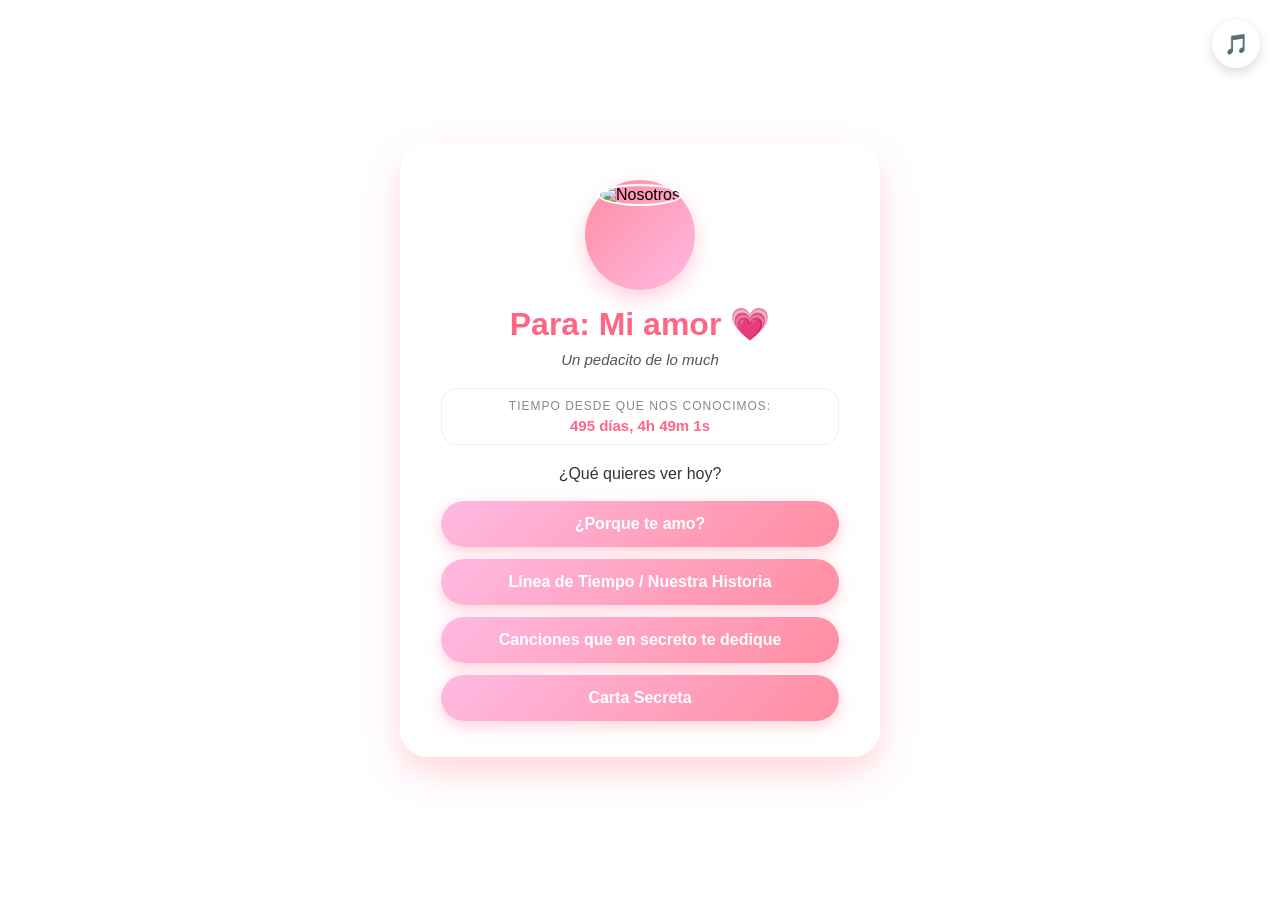
==== Eve/Index.html @ b948e7fc "Commit" ====
<!DOCTYPE html>
<html lang="es">
<head>
    <meta charset="UTF-8">
    <meta name="viewport" content="width=device-width, initial-scale=1.0">
    <title>Eve 💗</title>
    <link rel="stylesheet" href="CSS/Style.css">
</head>
<body>

    <audio id="musica-fondo" loop>
        <source src="musica/musica-fondo.mp3" type="audio/mpeg">
    </audio>

    <button id="btn-musica" class="btn-musica" title="Reproducir / Pausar música">
        🎵
    </button>

    <main class="contenedor-principal">
        <div class="tarjeta-bienvenida">
            <header>
                <!-- Foto o Avatar opcional -->
                <div class="avatar-contenedor">
                    <img src="img/imagen1.jpeg" alt="Nosotros" class="avatar-img">
                </div>

                <h1>Para: Mi amor 💗</h1>
                <p id="tipeo-texto" class="subtitulo"></p>
                
                <!-- Contador de tiempo -->
                <div class="contador-contenedor">
                    <p class="contador-titulo">Tiempo desde que nos conocimos:</p>
                    <div id="contador" class="contador-tiempo">Cargando...</div>
                </div>
            </header>

            <p class="pregunta">¿Qué quieres ver hoy?</p>

            <section class="botones">
                <a href="views/porque.html" class="btn">¿Porque te amo?</a>
                <a href="views/historia.html" class="btn">Línea de Tiempo / Nuestra Historia</a>
                <a href="views/canciones.html" class="btn">Canciones que en secreto te dedique</a>
                <a href="views/carta.html" class="btn">Carta Secreta</a>
            </section>
        </div>
    </main>

    <script src="Js/index.js"></script>
</body>
</html>
---- Eve/CSS/Style.css ----
* {
    margin: 0;
    padding: 0;
    box-sizing: border-box;
}

body {
    font-family: 'Segoe UI', Tahoma, Geneva, Verdana, sans-serif;
    background: url(../img/Fondo.jpg) no-repeat center center fixed;
    background-size: cover;
    height: 100vh;
    display: flex;
    justify-content: center;
    align-items: center;
    overflow: hidden;
}

.contenedor-principal {
    display: flex;
    justify-content: center;
    align-items: center;
    width: 100%;
    height: 100%;
    padding: 20px;
}

/* Glassmorphism en la Tarjeta */
.tarjeta-bienvenida {
    background: rgba(255, 255, 255, 0.75);
    backdrop-filter: blur(12px);
    -webkit-backdrop-filter: blur(12px);
    padding: 35px 40px;
    border-radius: 28px;
    box-shadow: 0 15px 35px rgba(255, 141, 161, 0.35);
    text-align: center;
    max-width: 480px;
    width: 100%;
    border: 1px solid rgba(255, 255, 255, 0.6);
    position: relative;
}

/* Avatar / Foto Principal */
.avatar-contenedor {
    width: 110px;
    height: 110px;
    margin: 0 auto 15px;
    border-radius: 50%;
    padding: 4px;
    background: linear-gradient(135deg, #ff8da1, #ffb9e2);
    box-shadow: 0 8px 20px rgba(255, 101, 132, 0.3);
}

.avatar-img {
    width: 100%;
    height: 100%;
    object-fit: cover;
    border-radius: 50%;
    border: 2px solid #fff;
}

header h1 {
    font-size: 32px;
    color: #ff6584;
    margin-bottom: 8px;
    animation: latido 3s ease-in-out infinite;
}

.subtitulo {
    font-size: 15px;
    color: #555;
    margin-bottom: 15px;
    font-style: italic;
    min-height: 22px; /* Mantiene la altura mientras se escribe */
}

/* Estilos del Contador */
.contador-contenedor {
    background: rgba(255, 255, 255, 0.6);
    padding: 10px 15px;
    border-radius: 16px;
    margin-bottom: 20px;
    border: 1px solid rgba(255, 141, 161, 0.2);
}

.contador-titulo {
    font-size: 12px;
    color: #888;
    text-transform: uppercase;
    letter-spacing: 1px;
    margin-bottom: 4px;
}

.contador-tiempo {
    font-size: 15px;
    font-weight: 700;
    color: #ff6584;
}

.pregunta {
    font-size: 16px;
    color: #333;
    margin-bottom: 18px;
    font-weight: 500;
}

/* Botones */
.botones {
    display: flex;
    flex-direction: column;
    gap: 12px;
}

.botones .btn {
    display: block;
    text-decoration: none;
    background: linear-gradient(135deg, #ffb9e2, #ff8da1);
    color: #fff;
    font-size: 16px;
    font-weight: 600;
    padding: 14px 28px;
    border-radius: 30px;
    box-shadow: 0 5px 15px rgba(255, 141, 161, 0.4);
    transition: all 0.3s cubic-bezier(0.175, 0.885, 0.32, 1.275);
}

.botones .btn:hover {
    transform: translateY(-3px) scale(1.02);
    box-shadow: 0 8px 22px rgba(255, 141, 161, 0.6);
}

/* Botón de Música Flotante */
.btn-musica {
    position: fixed;
    top: 20px;
    right: 20px;
    width: 48px;
    height: 48px;
    border-radius: 50%;
    border: none;
    background: #ffffff;
    color: #ff6584;
    font-size: 20px;
    cursor: pointer;
    box-shadow: 0 4px 12px rgba(0,0,0,0.15);
    transition: transform 0.3s ease, background 0.3s ease;
    z-index: 1000;
}

.btn-musica:hover {
    transform: scale(1.1);
    background: #ffb9e2;
    color: #fff;
}

@keyframes latido {
    0%, 100% { transform: scale(1); }
    50% { transform: scale(1.06); }
}
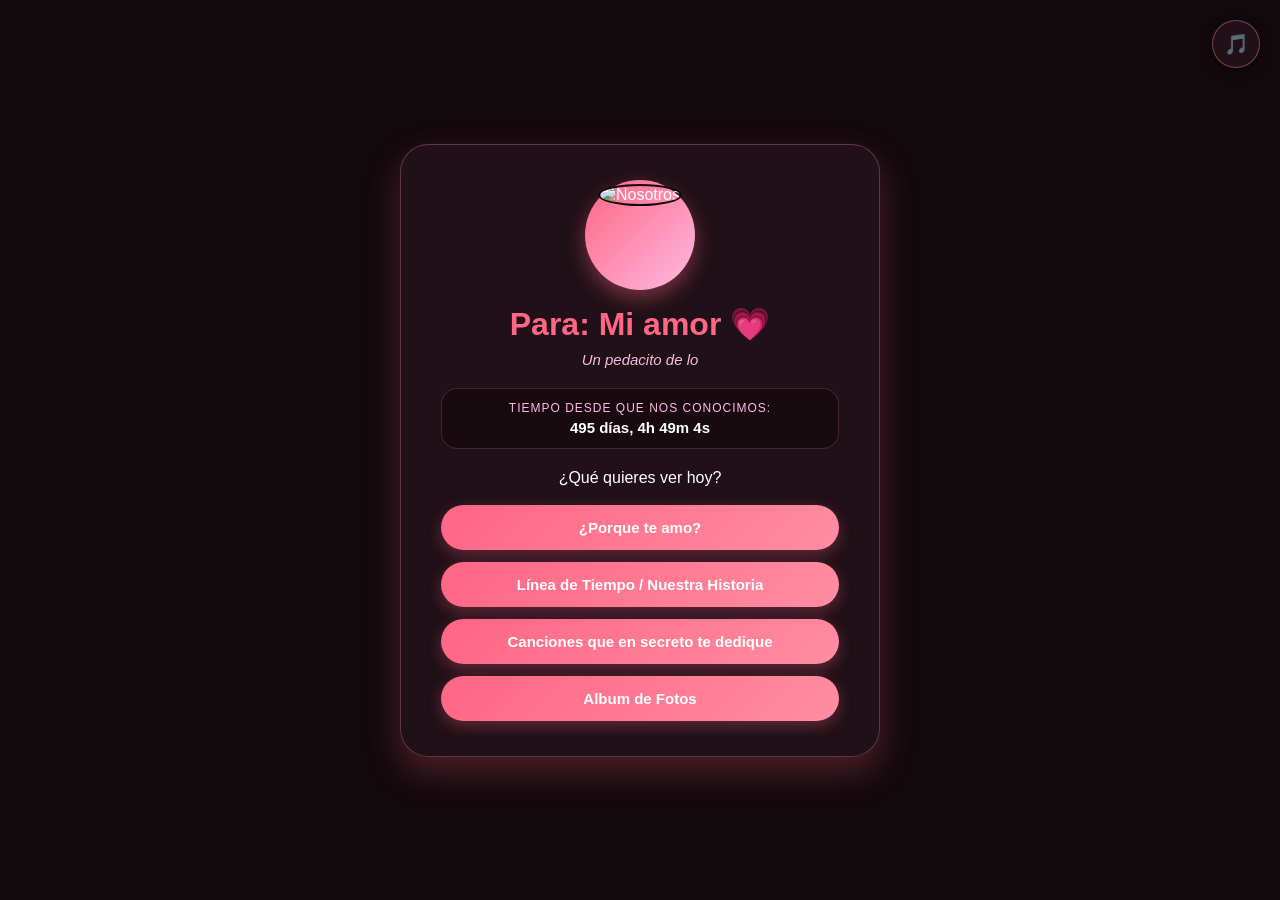
==== commit c20a40a6: "Commit" ====
--- a/Eve/Index.html
+++ b/Eve/Index.html
@@ -19,7 +19,7 @@
     <main class="contenedor-principal">
         <div class="tarjeta-bienvenida">
             <header>
-                <!-- Foto o Avatar opcional -->
+
                 <div class="avatar-contenedor">
                     <img src="img/imagen1.jpeg" alt="Nosotros" class="avatar-img">
                 </div>
@@ -27,7 +27,7 @@
                 <h1>Para: Mi amor 💗</h1>
                 <p id="tipeo-texto" class="subtitulo"></p>
                 
-                <!-- Contador de tiempo -->
+
                 <div class="contador-contenedor">
                     <p class="contador-titulo">Tiempo desde que nos conocimos:</p>
                     <div id="contador" class="contador-tiempo">Cargando...</div>
@@ -40,7 +40,7 @@
                 <a href="views/porque.html" class="btn">¿Porque te amo?</a>
                 <a href="views/historia.html" class="btn">Línea de Tiempo / Nuestra Historia</a>
                 <a href="views/canciones.html" class="btn">Canciones que en secreto te dedique</a>
-                <a href="views/carta.html" class="btn">Carta Secreta</a>
+                <a href="views/album.html" class="btn">Album de Fotos</a>
             </section>
         </div>
     </main>
--- a/Eve/CSS/Style.css
+++ b/Eve/CSS/Style.css
@@ -6,13 +6,14 @@
 
 body {
     font-family: 'Segoe UI', Tahoma, Geneva, Verdana, sans-serif;
-    background: url(../img/Fondo.jpg) no-repeat center center fixed;
-    background-size: cover;
+    background-color: #12090d;
+    color: #ffffff;
     height: 100vh;
     display: flex;
     justify-content: center;
     align-items: center;
     overflow: hidden;
+    position: relative;
 }
 
 .contenedor-principal {
@@ -22,32 +23,33 @@
     width: 100%;
     height: 100%;
     padding: 20px;
+    z-index: 2;
 }
 
-/* Glassmorphism en la Tarjeta */
+
 .tarjeta-bienvenida {
-    background: rgba(255, 255, 255, 0.75);
+    background: rgba(36, 18, 26, 0.85);
     backdrop-filter: blur(12px);
     -webkit-backdrop-filter: blur(12px);
     padding: 35px 40px;
     border-radius: 28px;
-    box-shadow: 0 15px 35px rgba(255, 141, 161, 0.35);
+    box-shadow: 0 15px 35px rgba(255, 101, 132, 0.25);
     text-align: center;
     max-width: 480px;
     width: 100%;
-    border: 1px solid rgba(255, 255, 255, 0.6);
+    border: 1px solid rgba(255, 141, 161, 0.3);
     position: relative;
 }
 
-/* Avatar / Foto Principal */
+
 .avatar-contenedor {
     width: 110px;
     height: 110px;
     margin: 0 auto 15px;
     border-radius: 50%;
     padding: 4px;
-    background: linear-gradient(135deg, #ff8da1, #ffb9e2);
-    box-shadow: 0 8px 20px rgba(255, 101, 132, 0.3);
+    background: linear-gradient(135deg, #ff6584, #ffb9e2);
+    box-shadow: 0 8px 20px rgba(255, 101, 132, 0.4);
 }
 
 .avatar-img {
@@ -55,7 +57,7 @@
     height: 100%;
     object-fit: cover;
     border-radius: 50%;
-    border: 2px solid #fff;
+    border: 2px solid #12090d;
 }
 
 header h1 {
@@ -67,16 +69,16 @@
 
 .subtitulo {
     font-size: 15px;
-    color: #555;
+    color: #ffb9e2;
     margin-bottom: 15px;
     font-style: italic;
-    min-height: 22px; /* Mantiene la altura mientras se escribe */
+    min-height: 22px;
 }
 
-/* Estilos del Contador */
+
 .contador-contenedor {
-    background: rgba(255, 255, 255, 0.6);
-    padding: 10px 15px;
+    background: rgba(18, 9, 13, 0.6);
+    padding: 12px 15px;
     border-radius: 16px;
     margin-bottom: 20px;
     border: 1px solid rgba(255, 141, 161, 0.2);
@@ -84,7 +86,7 @@
 
 .contador-titulo {
     font-size: 12px;
-    color: #888;
+    color: #ffb9e2;
     text-transform: uppercase;
     letter-spacing: 1px;
     margin-bottom: 4px;
@@ -93,17 +95,17 @@
 .contador-tiempo {
     font-size: 15px;
     font-weight: 700;
-    color: #ff6584;
+    color: #ffffff;
 }
 
 .pregunta {
     font-size: 16px;
-    color: #333;
+    color: #ffffff;
     margin-bottom: 18px;
     font-weight: 500;
 }
 
-/* Botones */
+
 .botones {
     display: flex;
     flex-direction: column;
@@ -113,22 +115,21 @@
 .botones .btn {
     display: block;
     text-decoration: none;
-    background: linear-gradient(135deg, #ffb9e2, #ff8da1);
-    color: #fff;
-    font-size: 16px;
+    background: linear-gradient(135deg, #ff6584, #ff8da1);
+    color: #ffffff;
+    font-size: 15px;
     font-weight: 600;
-    padding: 14px 28px;
+    padding: 14px 24px;
     border-radius: 30px;
-    box-shadow: 0 5px 15px rgba(255, 141, 161, 0.4);
+    box-shadow: 0 5px 15px rgba(255, 101, 132, 0.3);
     transition: all 0.3s cubic-bezier(0.175, 0.885, 0.32, 1.275);
 }
 
 .botones .btn:hover {
     transform: translateY(-3px) scale(1.02);
-    box-shadow: 0 8px 22px rgba(255, 141, 161, 0.6);
+    box-shadow: 0 8px 22px rgba(255, 101, 132, 0.5);
 }
 
-/* Botón de Música Flotante */
 .btn-musica {
     position: fixed;
     top: 20px;
@@ -136,23 +137,43 @@
     width: 48px;
     height: 48px;
     border-radius: 50%;
-    border: none;
-    background: #ffffff;
+    border: 1px solid rgba(255, 141, 161, 0.4);
+    background: rgba(36, 18, 26, 0.9);
     color: #ff6584;
     font-size: 20px;
     cursor: pointer;
-    box-shadow: 0 4px 12px rgba(0,0,0,0.15);
+    box-shadow: 0 4px 12px rgba(0, 0, 0, 0.4);
     transition: transform 0.3s ease, background 0.3s ease;
     z-index: 1000;
 }
 
 .btn-musica:hover {
     transform: scale(1.1);
-    background: #ffb9e2;
+    background: #ff6584;
     color: #fff;
+}
+
+.corazon-flotante {
+    position: absolute;
+    bottom: -20px;
+    user-select: none;
+    pointer-events: none;
+    animation: flotar linear forwards;
+    z-index: 1;
+}
+
+@keyframes flotar {
+    0% {
+        transform: translateY(0) rotate(0deg);
+        opacity: 1;
+    }
+    100% {
+        transform: translateY(-105vh) rotate(360deg);
+        opacity: 0;
+    }
 }
 
 @keyframes latido {
     0%, 100% { transform: scale(1); }
-    50% { transform: scale(1.06); }
+    50% { transform: scale(1.05); }
 }
